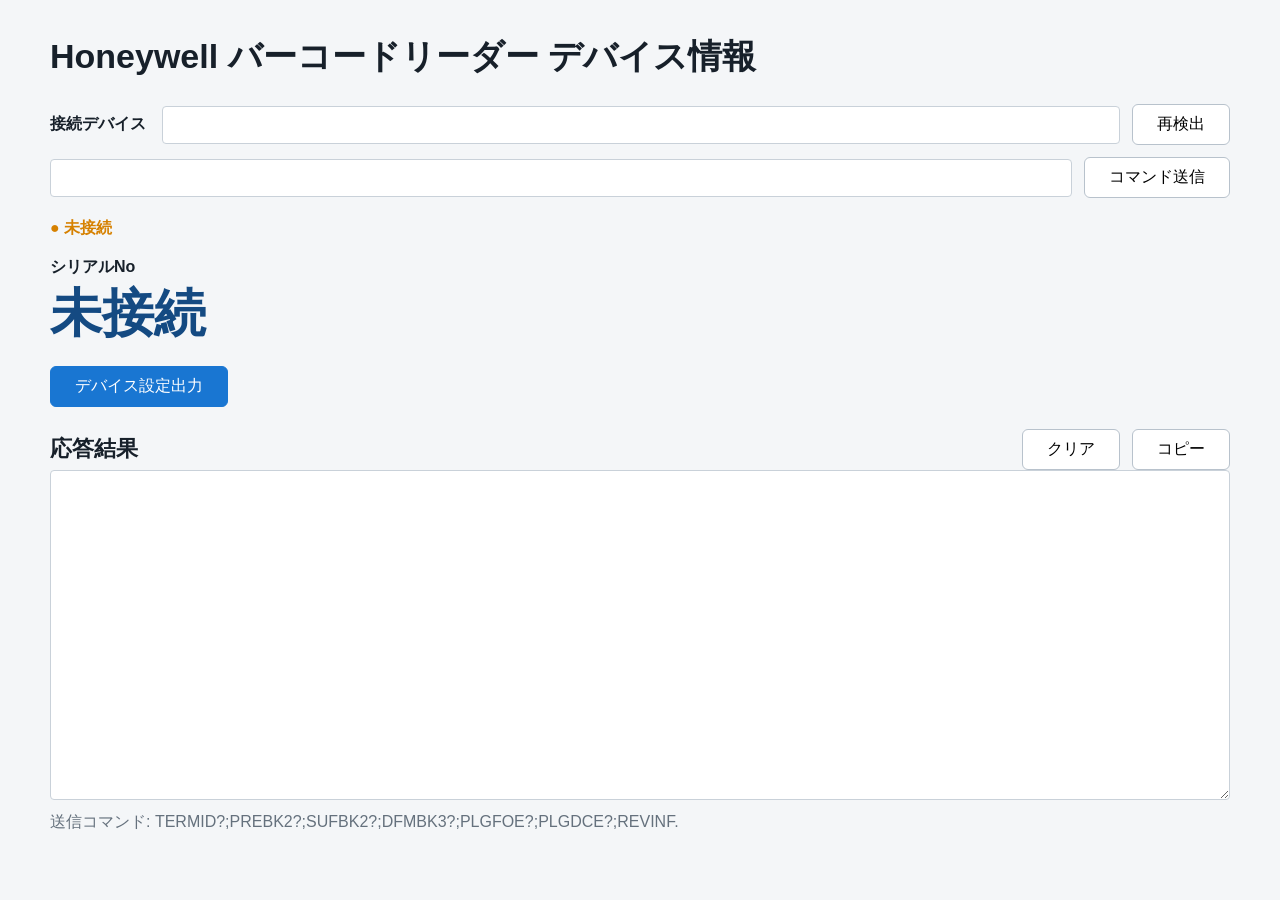
==== index.html @ 7662e3a4 "Add files via upload" ====
<!doctype html>
<html lang="ja">
<head>
  <meta charset="utf-8">
  <title>Honeywell バーコードリーダー デバイス情報</title>
  <style>
    body {
      font-family: "Yu Gothic UI", "Meiryo", sans-serif;
      margin: 0;
      background: #f4f6f8;
      color: #17202a;
    }

    main {
      max-width: 1180px;
      margin: 0 auto;
      padding: 34px 28px;
    }

    h1 {
      font-size: 34px;
      margin: 0 0 24px;
    }

    .row {
      display: flex;
      gap: 12px;
      align-items: center;
      margin: 12px 0;
    }

    label {
      font-weight: 700;
      min-width: 100px;
    }

    input {
      font-size: 17px;
      padding: 8px 10px;
      border: 1px solid #c9d1d9;
      border-radius: 4px;
    }

    input.command {
      flex: 1;
    }

    button {
      font-size: 16px;
      padding: 9px 24px;
      border: 1px solid #b8c2cc;
      border-radius: 6px;
      background: white;
      cursor: pointer;
    }

    button.primary {
      background: #1976d2;
      color: white;
      border-color: #1976d2;
    }

    button:disabled {
      opacity: .55;
      cursor: default;
    }

    .status {
      font-weight: 700;
      margin-top: 20px;
    }

    .ok {
      color: #159447;
    }

    .ng {
      color: #c62828;
    }

    .wait {
      color: #d68100;
    }

    .details {
      white-space: pre-wrap;
      color: #65717d;
      line-height: 1.45;
      margin: 8px 0 18px;
    }

    .serial-label {
      font-weight: 700;
      margin-top: 12px;
    }

    .serial {
      font-size: 52px;
      font-weight: 800;
      color: #144a82;
      line-height: 1.15;
      margin: 6px 0 22px;
    }

    .response-head {
      display: flex;
      align-items: center;
      gap: 12px;
      margin-top: 22px;
    }

    .response-head h2 {
      font-size: 22px;
      margin: 0;
      flex: 1;
    }

    textarea {
      width: 100%;
      height: 330px;
      box-sizing: border-box;
      font-family: Consolas, monospace;
      font-size: 17px;
      padding: 12px;
      border: 1px solid #c9d1d9;
      border-radius: 4px;
      background: white;
      white-space: pre;
      overflow: auto;
    }

    .note {
      color: #65717d;
      margin-top: 8px;
    }
  </style>
</head>
<body>
<main>
  <h1>Honeywell バーコードリーダー デバイス情報</h1>

  <div class="row">
    <label>接続デバイス</label>
    <input id="device" style="flex:1" readonly>
    <button id="detect">再検出</button>
  </div>

  <div class="row">
    <input id="command" class="command" autocomplete="off">
    <button id="send">コマンド送信</button>
  </div>

  <div id="status" class="status wait">● 未接続</div>
  <div id="details" class="details"></div>

  <div class="serial-label">シリアルNo</div>
  <div id="serial" class="serial">未接続</div>

  <button id="settings" class="primary">デバイス設定出力</button>

  <div class="response-head">
    <h2>応答結果</h2>
    <button id="clear">クリア</button>
    <button id="copy">コピー</button>
  </div>

  <textarea id="response" readonly></textarea>
  <div class="note">送信コマンド: TERMID?;PREBK2?;SUFBK2?;DFMBK3?;PLGFOE?;PLGDCE?;REVINF.</div>
</main>

<script>
const $ = id => document.getElementById(id);
const API_BASE = location.origin === "http://127.0.0.1:8765"
  ? ""
  : "http://127.0.0.1:8765";

function setBusy(busy) {
  $("detect").disabled = busy;
  $("send").disabled = busy;
  $("settings").disabled = busy;
}

function setStatus(text, className) {
  $("status").textContent = "● " + text;
  $("status").className = "status " + className;
}

function applyState(state) {
  $("device").value = state.deviceName || "";
  $("details").textContent = state.deviceDetails || "";
  $("serial").textContent = state.serialNumber || "未接続";
  setStatus(
    state.status || "未接続",
    state.connected ? "ok" : ((state.status || "").includes("待機") ? "wait" : "ng")
  );
  $("send").disabled = !state.connected;
  $("settings").disabled = !state.connected;
}

async function api(path, body) {
  setBusy(true);
  try {
    const method = body ? "POST" : "GET";
    const response = await fetch(path, {
      method,
      body
    });
    if (!response.ok) {
      throw new Error("HTTP " + response.status);
    }
    return await response.json();
  } catch (error) {
    $("device").value = "";
    $("details").textContent = "ローカルアプリとの通信に失敗しました。\n" + error.message;
    $("serial").textContent = "未接続";
    setStatus("通信エラー", "ng");
    throw error;
  } finally {
    setBusy(false);
  }
}

async function detect() {
  $("device").value = "";
  $("details").textContent = "デバイスを検索しています。";
  $("serial").textContent = "未接続";
  setStatus("デバイス検出中", "wait");
  const state = await api(API_BASE + "/api/detect");
  applyState(state);
}

async function settings() {
  const result = await api(API_BASE + "/api/settings", "");
  $("response").value = result.response || "";
  applyState(result.state);
}

async function send() {
  const command = $("command").value.trim();
  if (!command) {
    alert("送信するコマンドを入力してください。");
    return;
  }

  const result = await api(API_BASE + "/api/send", "command=" + encodeURIComponent(command));
  $("response").value = result.response || "";
  applyState(result.state);
}

$("detect").onclick = detect;
$("settings").onclick = settings;
$("send").onclick = send;
$("clear").onclick = () => $("response").value = "";
$("copy").onclick = () => navigator.clipboard.writeText($("response").value || "");
$("command").addEventListener("keydown", event => {
  if (event.key === "Enter") {
    send();
  }
});

fetch(API_BASE + "/api/state")
  .then(response => response.json())
  .then(applyState)
  .then(detect);
</script>
</body>
</html>
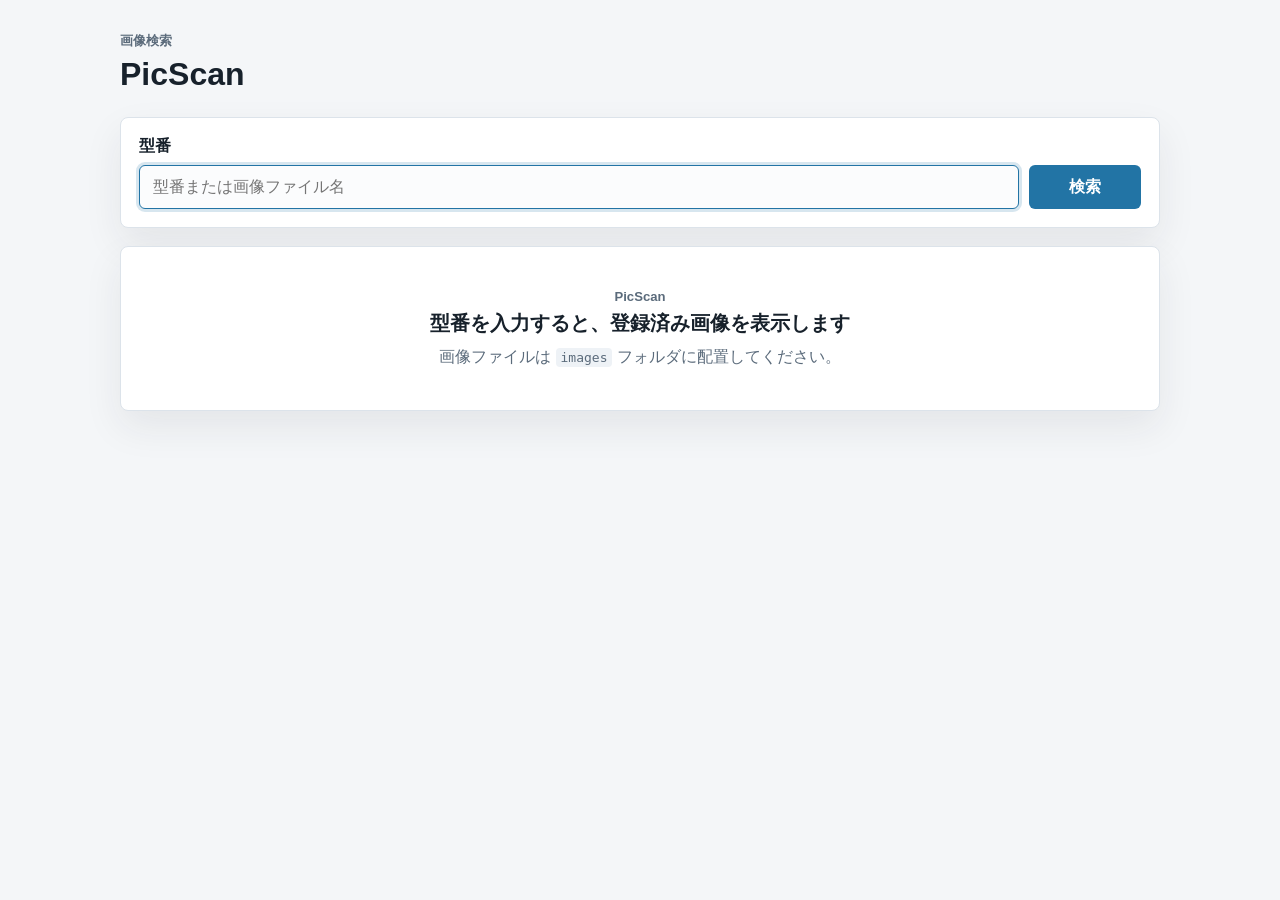
==== commit 938ae84a: "Add files via upload" ====
--- a/index.html
+++ b/index.html
@@ -1,267 +1,323 @@
 <!doctype html>
 <html lang="ja">
 <head>
-  <meta charset="utf-8">
-  <title>Honeywell バーコードリーダー デバイス情報</title>
-  <style>
-    body {
-      font-family: "Yu Gothic UI", "Meiryo", sans-serif;
-      margin: 0;
-      background: #f4f6f8;
-      color: #17202a;
-    }
-
-    main {
-      max-width: 1180px;
-      margin: 0 auto;
-      padding: 34px 28px;
-    }
-
-    h1 {
-      font-size: 34px;
-      margin: 0 0 24px;
-    }
-
-    .row {
-      display: flex;
-      gap: 12px;
-      align-items: center;
-      margin: 12px 0;
-    }
-
-    label {
-      font-weight: 700;
-      min-width: 100px;
-    }
-
-    input {
-      font-size: 17px;
-      padding: 8px 10px;
-      border: 1px solid #c9d1d9;
-      border-radius: 4px;
-    }
-
-    input.command {
-      flex: 1;
-    }
-
-    button {
-      font-size: 16px;
-      padding: 9px 24px;
-      border: 1px solid #b8c2cc;
-      border-radius: 6px;
-      background: white;
-      cursor: pointer;
-    }
-
-    button.primary {
-      background: #1976d2;
-      color: white;
-      border-color: #1976d2;
-    }
-
-    button:disabled {
-      opacity: .55;
-      cursor: default;
-    }
-
-    .status {
-      font-weight: 700;
-      margin-top: 20px;
-    }
-
-    .ok {
-      color: #159447;
-    }
-
-    .ng {
-      color: #c62828;
-    }
-
-    .wait {
-      color: #d68100;
-    }
-
-    .details {
-      white-space: pre-wrap;
-      color: #65717d;
-      line-height: 1.45;
-      margin: 8px 0 18px;
-    }
-
-    .serial-label {
-      font-weight: 700;
-      margin-top: 12px;
-    }
-
-    .serial {
-      font-size: 52px;
-      font-weight: 800;
-      color: #144a82;
-      line-height: 1.15;
-      margin: 6px 0 22px;
-    }
-
-    .response-head {
-      display: flex;
-      align-items: center;
-      gap: 12px;
-      margin-top: 22px;
-    }
-
-    .response-head h2 {
-      font-size: 22px;
-      margin: 0;
-      flex: 1;
-    }
-
-    textarea {
-      width: 100%;
-      height: 330px;
-      box-sizing: border-box;
-      font-family: Consolas, monospace;
-      font-size: 17px;
-      padding: 12px;
-      border: 1px solid #c9d1d9;
-      border-radius: 4px;
-      background: white;
-      white-space: pre;
-      overflow: auto;
-    }
-
-    .note {
-      color: #65717d;
-      margin-top: 8px;
-    }
-  </style>
+    <meta charset="utf-8">
+    <meta name="viewport" content="width=device-width, initial-scale=1">
+    <title>PicScan</title>
+    <style>
+        :root {
+            color-scheme: light;
+            font-family: "Segoe UI", "Yu Gothic UI", "Meiryo", sans-serif;
+            background: #f4f6f8;
+            color: #17212b;
+        }
+
+        * {
+            box-sizing: border-box;
+        }
+
+        body {
+            margin: 0;
+            min-height: 100vh;
+        }
+
+        .appShell {
+            width: min(1040px, calc(100% - 32px));
+            margin: 0 auto;
+            padding: 32px 0 48px;
+        }
+
+        .topBar {
+            margin-bottom: 24px;
+        }
+
+        .label {
+            margin: 0 0 6px;
+            color: #5b6b7b;
+            font-size: 0.82rem;
+            font-weight: 700;
+            letter-spacing: 0;
+        }
+
+        h1,
+        h2 {
+            margin: 0;
+            letter-spacing: 0;
+        }
+
+        h1 {
+            font-size: 2rem;
+        }
+
+        h2 {
+            font-size: 1.25rem;
+            line-height: 1.35;
+        }
+
+        .searchPanel,
+        .result,
+        .emptyState {
+            background: #ffffff;
+            border: 1px solid #dce3ea;
+            border-radius: 8px;
+            box-shadow: 0 16px 38px rgba(32, 43, 54, 0.08);
+        }
+
+        .searchPanel {
+            padding: 18px;
+            margin-bottom: 18px;
+        }
+
+        .searchPanel label {
+            display: block;
+            margin-bottom: 8px;
+            font-weight: 700;
+        }
+
+        .searchRow {
+            display: grid;
+            grid-template-columns: minmax(0, 1fr) 112px;
+            gap: 10px;
+        }
+
+        input,
+        button {
+            min-height: 44px;
+            border-radius: 6px;
+            font: inherit;
+        }
+
+        input {
+            width: 100%;
+            border: 1px solid #c7d1db;
+            padding: 0 13px;
+            background: #fbfcfd;
+        }
+
+        input:focus {
+            border-color: #2274a5;
+            box-shadow: 0 0 0 3px rgba(34, 116, 165, 0.18);
+            outline: none;
+        }
+
+        button,
+        .iconButton {
+            border: 0;
+            background: #2274a5;
+            color: #ffffff;
+            cursor: pointer;
+            font-weight: 700;
+        }
+
+        button:hover,
+        .iconButton:hover {
+            background: #185a82;
+        }
+
+        .result {
+            display: none;
+            overflow: hidden;
+        }
+
+        .result.isVisible {
+            display: block;
+        }
+
+        .resultHeader {
+            display: flex;
+            align-items: center;
+            justify-content: space-between;
+            gap: 16px;
+            padding: 18px;
+            border-bottom: 1px solid #dce3ea;
+        }
+
+        .iconButton {
+            display: inline-grid;
+            place-items: center;
+            flex: 0 0 40px;
+            width: 40px;
+            height: 40px;
+            border-radius: 6px;
+            text-decoration: none;
+            font-size: 1.25rem;
+        }
+
+        .imageFrame {
+            display: grid;
+            place-items: center;
+            min-height: 420px;
+            padding: 20px;
+            background:
+                linear-gradient(45deg, #eef2f6 25%, transparent 25%),
+                linear-gradient(-45deg, #eef2f6 25%, transparent 25%),
+                linear-gradient(45deg, transparent 75%, #eef2f6 75%),
+                linear-gradient(-45deg, transparent 75%, #eef2f6 75%);
+            background-color: #ffffff;
+            background-position: 0 0, 0 10px, 10px -10px, -10px 0;
+            background-size: 20px 20px;
+        }
+
+        .imageFrame img {
+            display: block;
+            max-width: 100%;
+            max-height: 70vh;
+            object-fit: contain;
+        }
+
+        .emptyState {
+            padding: 42px 24px;
+            text-align: center;
+        }
+
+        .emptyState.isHidden {
+            display: none;
+        }
+
+        .emptyState p:last-child {
+            margin: 10px 0 0;
+            color: #5b6b7b;
+        }
+
+        code {
+            padding: 2px 5px;
+            border-radius: 4px;
+            background: #eef2f6;
+        }
+
+        @media (max-width: 640px) {
+            .appShell {
+                width: min(100% - 20px, 1040px);
+                padding-top: 18px;
+            }
+
+            .searchRow {
+                grid-template-columns: 1fr;
+            }
+
+            .imageFrame {
+                min-height: 300px;
+                padding: 12px;
+            }
+        }
+    </style>
 </head>
 <body>
-<main>
-  <h1>Honeywell バーコードリーダー デバイス情報</h1>
-
-  <div class="row">
-    <label>接続デバイス</label>
-    <input id="device" style="flex:1" readonly>
-    <button id="detect">再検出</button>
-  </div>
-
-  <div class="row">
-    <input id="command" class="command" autocomplete="off">
-    <button id="send">コマンド送信</button>
-  </div>
-
-  <div id="status" class="status wait">● 未接続</div>
-  <div id="details" class="details"></div>
-
-  <div class="serial-label">シリアルNo</div>
-  <div id="serial" class="serial">未接続</div>
-
-  <button id="settings" class="primary">デバイス設定出力</button>
-
-  <div class="response-head">
-    <h2>応答結果</h2>
-    <button id="clear">クリア</button>
-    <button id="copy">コピー</button>
-  </div>
-
-  <textarea id="response" readonly></textarea>
-  <div class="note">送信コマンド: TERMID?;PREBK2?;SUFBK2?;DFMBK3?;PLGFOE?;PLGDCE?;REVINF.</div>
-</main>
-
-<script>
-const $ = id => document.getElementById(id);
-const API_BASE = location.origin === "http://127.0.0.1:8765"
-  ? ""
-  : "http://127.0.0.1:8765";
-
-function setBusy(busy) {
-  $("detect").disabled = busy;
-  $("send").disabled = busy;
-  $("settings").disabled = busy;
-}
-
-function setStatus(text, className) {
-  $("status").textContent = "● " + text;
-  $("status").className = "status " + className;
-}
-
-function applyState(state) {
-  $("device").value = state.deviceName || "";
-  $("details").textContent = state.deviceDetails || "";
-  $("serial").textContent = state.serialNumber || "未接続";
-  setStatus(
-    state.status || "未接続",
-    state.connected ? "ok" : ((state.status || "").includes("待機") ? "wait" : "ng")
-  );
-  $("send").disabled = !state.connected;
-  $("settings").disabled = !state.connected;
-}
-
-async function api(path, body) {
-  setBusy(true);
-  try {
-    const method = body ? "POST" : "GET";
-    const response = await fetch(path, {
-      method,
-      body
-    });
-    if (!response.ok) {
-      throw new Error("HTTP " + response.status);
-    }
-    return await response.json();
-  } catch (error) {
-    $("device").value = "";
-    $("details").textContent = "ローカルアプリとの通信に失敗しました。\n" + error.message;
-    $("serial").textContent = "未接続";
-    setStatus("通信エラー", "ng");
-    throw error;
-  } finally {
-    setBusy(false);
-  }
-}
-
-async function detect() {
-  $("device").value = "";
-  $("details").textContent = "デバイスを検索しています。";
-  $("serial").textContent = "未接続";
-  setStatus("デバイス検出中", "wait");
-  const state = await api(API_BASE + "/api/detect");
-  applyState(state);
-}
-
-async function settings() {
-  const result = await api(API_BASE + "/api/settings", "");
-  $("response").value = result.response || "";
-  applyState(result.state);
-}
-
-async function send() {
-  const command = $("command").value.trim();
-  if (!command) {
-    alert("送信するコマンドを入力してください。");
-    return;
-  }
-
-  const result = await api(API_BASE + "/api/send", "command=" + encodeURIComponent(command));
-  $("response").value = result.response || "";
-  applyState(result.state);
-}
-
-$("detect").onclick = detect;
-$("settings").onclick = settings;
-$("send").onclick = send;
-$("clear").onclick = () => $("response").value = "";
-$("copy").onclick = () => navigator.clipboard.writeText($("response").value || "");
-$("command").addEventListener("keydown", event => {
-  if (event.key === "Enter") {
-    send();
-  }
-});
-
-fetch(API_BASE + "/api/state")
-  .then(response => response.json())
-  .then(applyState)
-  .then(detect);
-</script>
+    <main class="appShell">
+        <header class="topBar">
+            <p class="label">画像検索</p>
+            <h1>PicScan</h1>
+        </header>
+
+        <form class="searchPanel" id="searchForm">
+            <label for="model">型番</label>
+            <div class="searchRow">
+                <input id="model" name="model" placeholder="型番または画像ファイル名" autocomplete="off" autofocus>
+                <button type="submit">検索</button>
+            </div>
+        </form>
+
+        <section class="result" id="result">
+            <div class="resultHeader">
+                <div>
+                    <p class="label">検索結果</p>
+                    <h2 id="resultTitle"></h2>
+                </div>
+                <a class="iconButton" id="downloadLink" href="#" download title="ダウンロード" aria-label="ダウンロード">↓</a>
+            </div>
+            <div class="imageFrame">
+                <img id="resultImage" src="" alt="">
+            </div>
+        </section>
+
+        <section class="emptyState" id="message">
+            <p class="label">PicScan</p>
+            <h2 id="messageTitle">型番を入力すると、登録済み画像を表示します</h2>
+            <p id="messageText">画像ファイルは <code>images</code> フォルダに配置してください。</p>
+        </section>
+    </main>
+
+    <script>
+        const form = document.getElementById("searchForm");
+        const modelInput = document.getElementById("model");
+        const result = document.getElementById("result");
+        const resultTitle = document.getElementById("resultTitle");
+        const resultImage = document.getElementById("resultImage");
+        const downloadLink = document.getElementById("downloadLink");
+        const message = document.getElementById("message");
+        const messageTitle = document.getElementById("messageTitle");
+        const messageText = document.getElementById("messageText");
+        const extensions = ["", ".jpg", ".jpeg", ".png", ".webp", ".gif", ".bmp", ".svg"];
+
+        function encodePathSegment(value) {
+            return value.split("/").map(encodeURIComponent).join("/");
+        }
+
+        function buildCandidates(modelNo) {
+            const hasExtension = /\.[a-z0-9]+$/i.test(modelNo);
+            const targets = hasExtension ? [modelNo] : extensions.map((extension) => `${modelNo}${extension}`);
+            return [...new Set(targets)].map((target) => ({
+                name: target,
+                url: `images/${encodePathSegment(target)}`
+            }));
+        }
+
+        function showMessage(title, text) {
+            result.classList.remove("isVisible");
+            message.classList.remove("isHidden");
+            messageTitle.textContent = title;
+            messageText.textContent = text;
+        }
+
+        function showImage(candidate) {
+            resultTitle.textContent = candidate.name;
+            resultImage.alt = candidate.name;
+            resultImage.src = candidate.url;
+            downloadLink.href = candidate.url;
+            downloadLink.download = candidate.name;
+            message.classList.add("isHidden");
+            result.classList.add("isVisible");
+        }
+
+        function tryLoad(candidates, index = 0) {
+            if (index >= candidates.length) {
+                showMessage(
+                    "該当する画像が見つかりません",
+                    "入力した型番と同じ名前の画像ファイルが images フォルダにあるか確認してください。"
+                );
+                return;
+            }
+
+            const candidate = candidates[index];
+            const probe = new Image();
+            probe.onload = () => showImage(candidate);
+            probe.onerror = () => tryLoad(candidates, index + 1);
+            probe.src = `${candidate.url}?v=${Date.now()}`;
+        }
+
+        function search(modelNo) {
+            const trimmed = modelNo.trim();
+            if (!trimmed) {
+                showMessage("型番を入力すると、登録済み画像を表示します", "画像ファイルは images フォルダに配置してください。");
+                return;
+            }
+
+            const params = new URLSearchParams(window.location.search);
+            params.set("model", trimmed);
+            window.history.replaceState(null, "", `${window.location.pathname}?${params.toString()}`);
+            tryLoad(buildCandidates(trimmed));
+        }
+
+        form.addEventListener("submit", (event) => {
+            event.preventDefault();
+            search(modelInput.value);
+        });
+
+        const initialModel = new URLSearchParams(window.location.search).get("model");
+        if (initialModel) {
+            modelInput.value = initialModel;
+            search(initialModel);
+        }
+    </script>
 </body>
 </html>
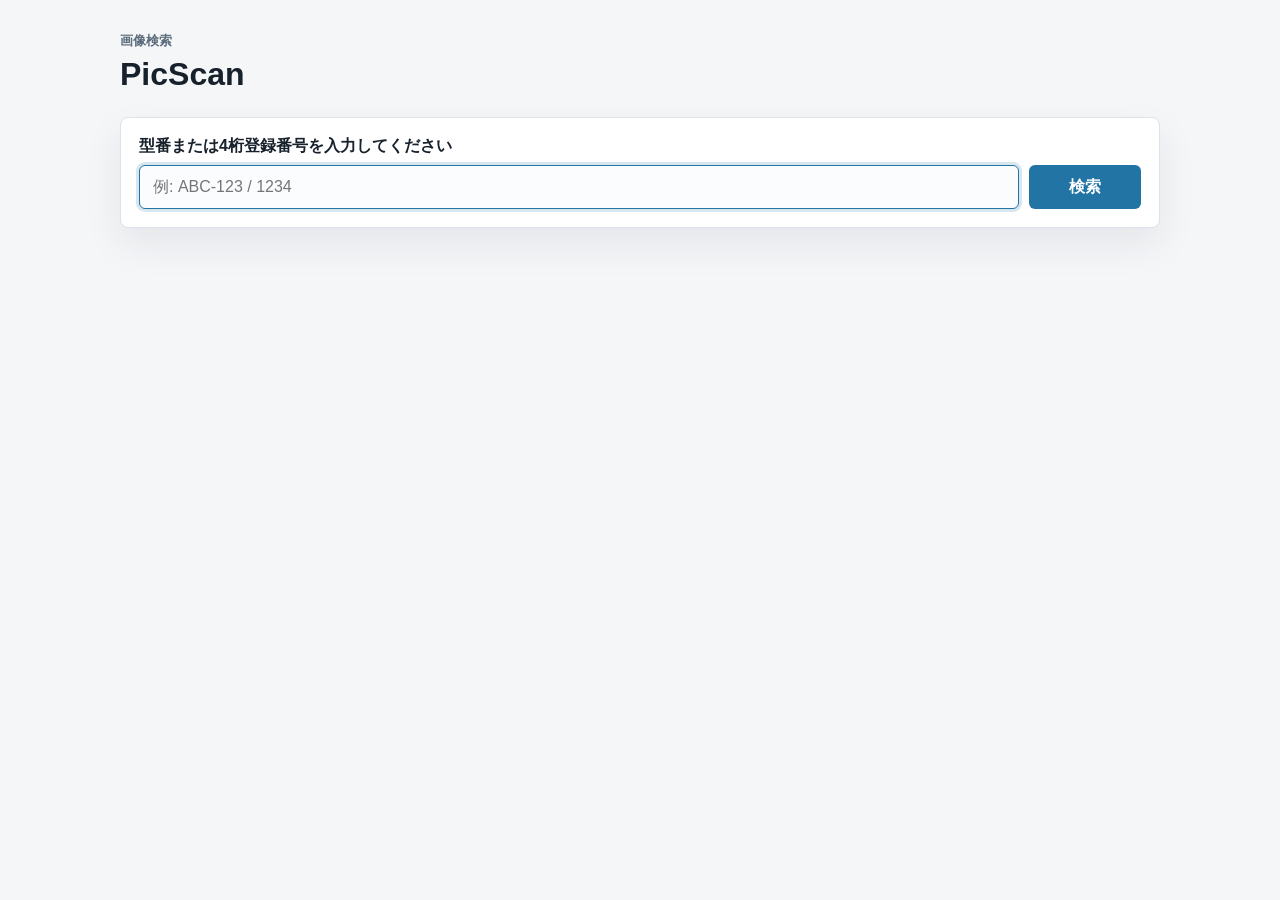
==== commit 1d2c7b51: "Add files via upload" ====
--- a/index.html
+++ b/index.html
@@ -100,8 +100,7 @@
             outline: none;
         }
 
-        button,
-        .iconButton {
+        button {
             border: 0;
             background: #2274a5;
             color: #ffffff;
@@ -109,8 +108,7 @@
             font-weight: 700;
         }
 
-        button:hover,
-        .iconButton:hover {
+        button:hover {
             background: #185a82;
         }
 
@@ -125,22 +123,50 @@
 
         .resultHeader {
             display: flex;
-            align-items: center;
+            align-items: flex-start;
             justify-content: space-between;
-            gap: 16px;
+            gap: 18px;
             padding: 18px;
             border-bottom: 1px solid #dce3ea;
         }
 
-        .iconButton {
-            display: inline-grid;
-            place-items: center;
-            flex: 0 0 40px;
-            width: 40px;
-            height: 40px;
-            border-radius: 6px;
-            text-decoration: none;
-            font-size: 1.25rem;
+        .resultComment {
+            max-width: min(54ch, 52%);
+            margin: 0;
+            color: #334455;
+            line-height: 1.55;
+            white-space: pre-wrap;
+            overflow-wrap: anywhere;
+            text-align: right;
+        }
+
+        .resultComment.isHidden {
+            display: none;
+        }
+
+        .imageGrid {
+            display: grid;
+            grid-template-columns: repeat(auto-fit, minmax(220px, 1fr));
+            gap: 14px;
+            padding: 18px;
+        }
+
+        .imageItem {
+            overflow: hidden;
+            border: 1px solid #dce3ea;
+            border-radius: 8px;
+            background: #ffffff;
+        }
+
+        .imageItem button {
+            display: block;
+            width: 100%;
+            min-height: 0;
+            padding: 0;
+            border: 0;
+            border-radius: 0;
+            background: transparent;
+            color: inherit;
         }
 
         .imageFrame {
@@ -158,6 +184,11 @@
             background-size: 20px 20px;
         }
 
+        .imageItem .imageFrame {
+            min-height: 220px;
+            padding: 12px;
+        }
+
         .imageFrame img {
             display: block;
             max-width: 100%;
@@ -165,6 +196,23 @@
             object-fit: contain;
         }
 
+        .imageItem button:hover .imageFrame {
+            box-shadow: inset 0 0 0 3px rgba(34, 116, 165, 0.22);
+        }
+
+        .imageComment {
+            margin: 0;
+            padding: 12px 14px;
+            color: #334455;
+            line-height: 1.55;
+            white-space: pre-wrap;
+            overflow-wrap: anywhere;
+        }
+
+        .imageComment:empty {
+            display: none;
+        }
+
         .emptyState {
             padding: 42px 24px;
             text-align: center;
@@ -177,6 +225,17 @@
         .emptyState p:last-child {
             margin: 10px 0 0;
             color: #5b6b7b;
+        }
+
+        .searchedModel {
+            margin: 0 0 10px;
+            color: #334455;
+            font-weight: 700;
+            overflow-wrap: anywhere;
+        }
+
+        .searchedModel:empty {
+            display: none;
         }
 
         code {
@@ -185,6 +244,74 @@
             background: #eef2f6;
         }
 
+        .lightbox {
+            position: fixed;
+            inset: 0;
+            z-index: 10;
+            display: grid;
+            place-items: center;
+            padding: 24px;
+            background: rgba(11, 18, 26, 0.78);
+        }
+
+        .lightbox.isHidden {
+            display: none;
+        }
+
+        .lightboxPanel {
+            width: min(100%, 1080px);
+            max-height: calc(100vh - 48px);
+            display: grid;
+            grid-template-rows: auto minmax(0, 1fr) auto;
+            overflow: hidden;
+            border-radius: 8px;
+            background: #ffffff;
+        }
+
+        .lightboxHeader {
+            display: flex;
+            align-items: center;
+            justify-content: space-between;
+            gap: 12px;
+            padding: 12px 14px;
+            border-bottom: 1px solid #dce3ea;
+        }
+
+        .lightboxHeader p {
+            margin: 0;
+            font-weight: 700;
+            overflow-wrap: anywhere;
+        }
+
+        .lightboxClose {
+            min-height: 36px;
+            width: 44px;
+            padding: 0;
+            font-size: 1.25rem;
+        }
+
+        .lightboxImageWrap {
+            display: grid;
+            place-items: center;
+            min-height: 0;
+            background: #101820;
+        }
+
+        .lightboxImageWrap img {
+            display: block;
+            max-width: 100%;
+            max-height: calc(100vh - 180px);
+            object-fit: contain;
+        }
+
+        .lightboxComment {
+            margin: 0;
+            padding: 12px 14px;
+            line-height: 1.55;
+            white-space: pre-wrap;
+            overflow-wrap: anywhere;
+        }
+
         @media (max-width: 640px) {
             .appShell {
                 width: min(100% - 20px, 1040px);
@@ -198,6 +325,21 @@
             .imageFrame {
                 min-height: 300px;
                 padding: 12px;
+            }
+
+            .imageGrid {
+                grid-template-columns: 1fr;
+                padding: 12px;
+            }
+
+            .resultHeader {
+                display: block;
+            }
+
+            .resultComment {
+                max-width: none;
+                margin-top: 10px;
+                text-align: left;
             }
         }
     </style>
@@ -210,9 +352,9 @@
         </header>
 
         <form class="searchPanel" id="searchForm">
-            <label for="model">型番</label>
+            <label for="model">型番または4桁登録番号を入力してください</label>
             <div class="searchRow">
-                <input id="model" name="model" placeholder="型番または画像ファイル名" autocomplete="off" autofocus>
+                <input id="model" name="model" placeholder="例: ABC-123 / 1234" autocomplete="off" autofocus>
                 <button type="submit">検索</button>
             </div>
         </form>
@@ -223,18 +365,30 @@
                     <p class="label">検索結果</p>
                     <h2 id="resultTitle"></h2>
                 </div>
-                <a class="iconButton" id="downloadLink" href="#" download title="ダウンロード" aria-label="ダウンロード">↓</a>
+                <p class="resultComment isHidden" id="resultComment"></p>
             </div>
-            <div class="imageFrame">
-                <img id="resultImage" src="" alt="">
+            <div class="imageGrid" id="imageGrid"></div>
+        </section>
+
+        <section class="emptyState isHidden" id="message">
+            <p class="label">PicScan</p>
+            <p class="searchedModel" id="messageModel"></p>
+            <h2 id="messageTitle"></h2>
+            <p id="messageText"></p>
+        </section>
+
+        <div class="lightbox isHidden" id="lightbox" role="dialog" aria-modal="true" aria-labelledby="lightboxTitle">
+            <div class="lightboxPanel">
+                <div class="lightboxHeader">
+                    <p id="lightboxTitle"></p>
+                    <button class="lightboxClose" id="lightboxClose" type="button" aria-label="閉じる">×</button>
+                </div>
+                <div class="lightboxImageWrap">
+                    <img id="lightboxImage" src="" alt="">
+                </div>
+                <p class="lightboxComment" id="lightboxComment"></p>
             </div>
-        </section>
-
-        <section class="emptyState" id="message">
-            <p class="label">PicScan</p>
-            <h2 id="messageTitle">型番を入力すると、登録済み画像を表示します</h2>
-            <p id="messageText">画像ファイルは <code>images</code> フォルダに配置してください。</p>
-        </section>
+        </div>
     </main>
 
     <script>
@@ -242,11 +396,17 @@
         const modelInput = document.getElementById("model");
         const result = document.getElementById("result");
         const resultTitle = document.getElementById("resultTitle");
-        const resultImage = document.getElementById("resultImage");
-        const downloadLink = document.getElementById("downloadLink");
+        const resultComment = document.getElementById("resultComment");
+        const imageGrid = document.getElementById("imageGrid");
         const message = document.getElementById("message");
+        const messageModel = document.getElementById("messageModel");
         const messageTitle = document.getElementById("messageTitle");
         const messageText = document.getElementById("messageText");
+        const lightbox = document.getElementById("lightbox");
+        const lightboxTitle = document.getElementById("lightboxTitle");
+        const lightboxImage = document.getElementById("lightboxImage");
+        const lightboxComment = document.getElementById("lightboxComment");
+        const lightboxClose = document.getElementById("lightboxClose");
         const extensions = ["", ".jpg", ".jpeg", ".png", ".webp", ".gif", ".bmp", ".svg"];
 
         function encodePathSegment(value) {
@@ -262,50 +422,192 @@
             }));
         }
 
-        function showMessage(title, text) {
+        async function loadComments() {
+            try {
+                const response = await fetch(`comments.json?v=${Date.now()}`);
+                if (!response.ok) {
+                    return {};
+                }
+                const body = await response.json();
+                return body && typeof body === "object" ? body : {};
+            } catch (error) {
+                return {};
+            }
+        }
+
+        async function loadCatalog() {
+            try {
+                const response = await fetch(`catalog.json?v=${Date.now()}`);
+                if (!response.ok) {
+                    return [];
+                }
+                const body = await response.json();
+                return normalizeCatalog(body);
+            } catch (error) {
+                return [];
+            }
+        }
+
+        function normalizeCatalog(catalog) {
+            const source = Array.isArray(catalog)
+                ? catalog
+                : Array.isArray(catalog?.records)
+                    ? catalog.records
+                    : [];
+            const merged = [];
+            source
+                .map((record) => ({
+                    name: String(record?.name || "").trim(),
+                    numbers: Array.isArray(record?.numbers)
+                        ? record.numbers.map((number) => String(number).trim()).filter(Boolean)
+                        : [],
+                    images: Array.isArray(record?.images)
+                        ? record.images.slice(0, 6).map((image) => ({
+                            file: String(image?.file || image?.name || "").trim(),
+                            comment: typeof image?.comment === "string" ? image.comment : ""
+                        })).filter((image) => image.file)
+                        : []
+                }))
+                .filter((record) => record.name && record.images.length)
+                .forEach((record) => {
+                    const existing = merged.find((item) => item.name.toLowerCase() === record.name.toLowerCase());
+                    if (!existing) {
+                        merged.push(record);
+                        return;
+                    }
+                    existing.numbers = [...new Set([...existing.numbers, ...record.numbers])];
+                    record.images.forEach((image) => {
+                        if (existing.images.length < 6 && !existing.images.some((item) => item.file === image.file)) {
+                            existing.images.push(image);
+                        }
+                    });
+                });
+            return merged;
+        }
+
+        function readComment(comments, fileName) {
+            const value = comments[`images/${fileName}`] ?? comments[fileName] ?? "";
+            if (typeof value === "string") {
+                return value;
+            }
+            return value && typeof value.comment === "string" ? value.comment : "";
+        }
+
+        function showMessage(title, text, searchedModel = "") {
             result.classList.remove("isVisible");
             message.classList.remove("isHidden");
+            messageModel.textContent = searchedModel ? `入力値: ${searchedModel}` : "";
             messageTitle.textContent = title;
             messageText.textContent = text;
         }
 
-        function showImage(candidate) {
-            resultTitle.textContent = candidate.name;
-            resultImage.alt = candidate.name;
-            resultImage.src = candidate.url;
-            downloadLink.href = candidate.url;
-            downloadLink.download = candidate.name;
+        function imageUrl(fileName) {
+            return `images/${encodePathSegment(fileName)}`;
+        }
+
+        function openLightbox(title, src, comment) {
+            lightboxTitle.textContent = title;
+            lightboxImage.src = src;
+            lightboxImage.alt = title;
+            lightboxComment.textContent = comment || "";
+            lightbox.classList.remove("isHidden");
+        }
+
+        function closeLightbox() {
+            lightbox.classList.add("isHidden");
+            lightboxImage.removeAttribute("src");
+            lightboxImage.alt = "";
+        }
+
+        function showRecord(record, comments, searchedModel = "") {
+            resultTitle.textContent = record.name;
+            const recordComments = [...new Set(record.images
+                .map((image) => image.comment || readComment(comments, image.file))
+                .map((comment) => comment.trim())
+                .filter(Boolean))];
+            resultComment.textContent = recordComments.join("\n");
+            resultComment.classList.toggle("isHidden", !recordComments.length);
+            imageGrid.textContent = "";
+            record.images.slice(0, 6).forEach((image) => {
+                const item = document.createElement("article");
+                item.className = "imageItem";
+
+                const button = document.createElement("button");
+                button.type = "button";
+
+                const frame = document.createElement("div");
+                frame.className = "imageFrame";
+
+                const img = document.createElement("img");
+                img.alt = `${record.name} ${image.file}`;
+                const src = imageUrl(image.file);
+                img.src = src;
+
+                const comment = document.createElement("p");
+                comment.className = "imageComment";
+                comment.textContent = image.comment || readComment(comments, image.file);
+
+                frame.appendChild(img);
+                button.appendChild(frame);
+                button.addEventListener("click", () => openLightbox(img.alt, src, comment.textContent));
+                item.appendChild(button);
+                imageGrid.appendChild(item);
+            });
             message.classList.add("isHidden");
             result.classList.add("isVisible");
-        }
-
-        function tryLoad(candidates, index = 0) {
+            modelInput.value = "";
+        }
+
+        function findRecord(catalog, query) {
+            const normalized = query.trim().toLowerCase();
+            return catalog.find((record) => record.name.toLowerCase() === normalized)
+                || catalog.find((record) => record.numbers.some((number) => number === query.trim()));
+        }
+
+        function showLegacyImage(candidate, comments) {
+            showRecord({
+                name: candidate.name.replace(/\.[^.]+$/, ""),
+                numbers: [],
+                images: [{ file: candidate.name, comment: readComment(comments, candidate.name) }]
+            }, comments);
+        }
+
+        function tryLoad(candidates, searchedModel, comments, index = 0) {
             if (index >= candidates.length) {
                 showMessage(
-                    "該当する画像が見つかりません",
-                    "入力した型番と同じ名前の画像ファイルが images フォルダにあるか確認してください。"
+                    "該当する画像がありません",
+                    "型番、4桁登録番号、または同じ名前の画像ファイルが登録されているか確認してください。",
+                    searchedModel
                 );
+                modelInput.value = "";
                 return;
             }
 
             const candidate = candidates[index];
             const probe = new Image();
-            probe.onload = () => showImage(candidate);
-            probe.onerror = () => tryLoad(candidates, index + 1);
+            probe.onload = () => showLegacyImage(candidate, comments);
+            probe.onerror = () => tryLoad(candidates, searchedModel, comments, index + 1);
             probe.src = `${candidate.url}?v=${Date.now()}`;
         }
 
-        function search(modelNo) {
+        async function search(modelNo) {
             const trimmed = modelNo.trim();
             if (!trimmed) {
-                showMessage("型番を入力すると、登録済み画像を表示します", "画像ファイルは images フォルダに配置してください。");
+                result.classList.remove("isVisible");
+                message.classList.add("isHidden");
                 return;
             }
 
             const params = new URLSearchParams(window.location.search);
             params.set("model", trimmed);
             window.history.replaceState(null, "", `${window.location.pathname}?${params.toString()}`);
-            tryLoad(buildCandidates(trimmed));
+            const [catalog, comments] = await Promise.all([loadCatalog(), loadComments()]);
+            const record = findRecord(catalog, trimmed);
+            if (record) {
+                showRecord(record, comments, trimmed);
+                return;
+            }
+            tryLoad(buildCandidates(trimmed), trimmed, comments);
         }
 
         form.addEventListener("submit", (event) => {
@@ -313,6 +615,18 @@
             search(modelInput.value);
         });
 
+        lightboxClose.addEventListener("click", closeLightbox);
+        lightbox.addEventListener("click", (event) => {
+            if (event.target === lightbox) {
+                closeLightbox();
+            }
+        });
+        window.addEventListener("keydown", (event) => {
+            if (event.key === "Escape") {
+                closeLightbox();
+            }
+        });
+
         const initialModel = new URLSearchParams(window.location.search).get("model");
         if (initialModel) {
             modelInput.value = initialModel;
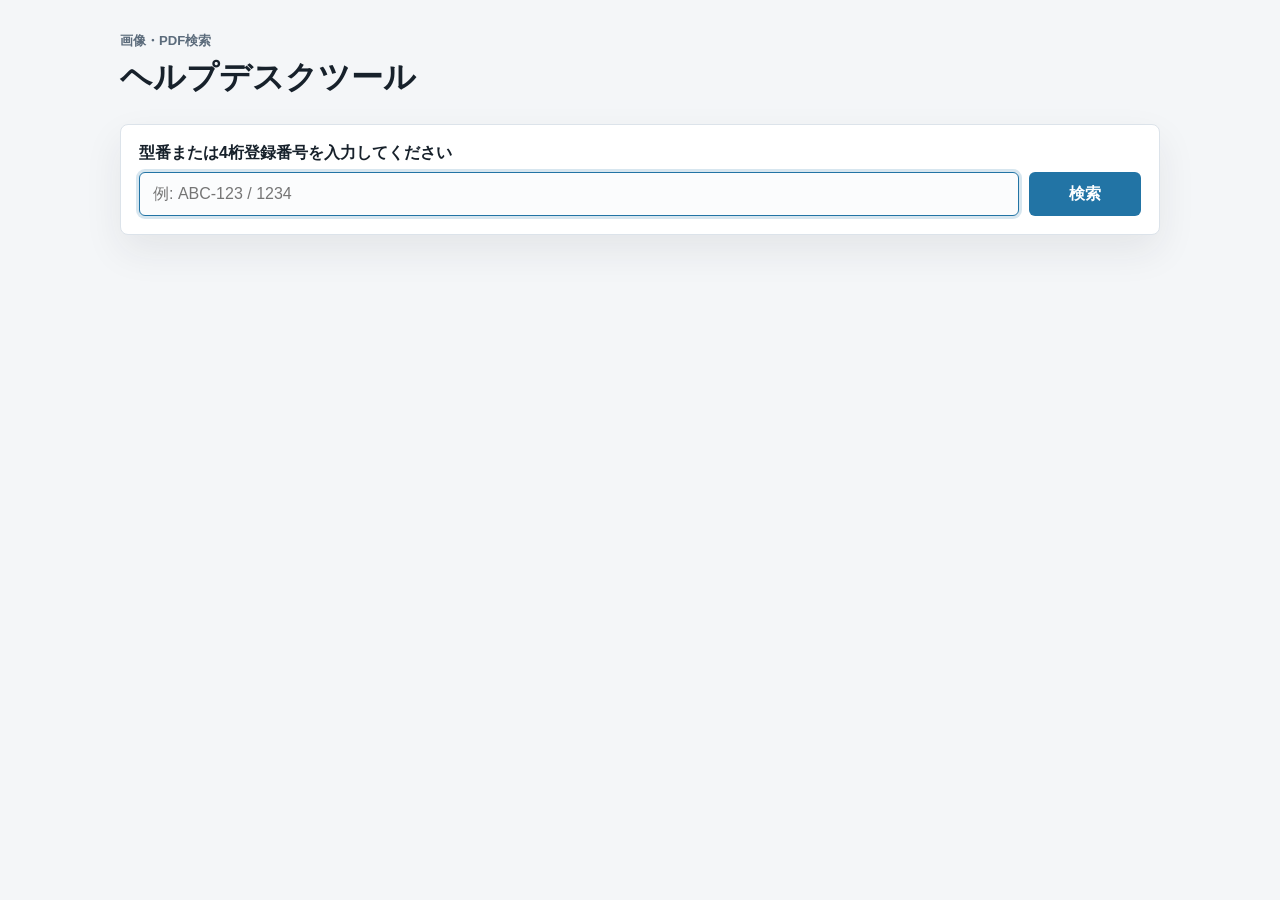
==== commit 96098a6b: "Add files via upload" ====
--- a/index.html
+++ b/index.html
@@ -3,7 +3,7 @@
 <head>
     <meta charset="utf-8">
     <meta name="viewport" content="width=device-width, initial-scale=1">
-    <title>PicScan</title>
+    <title>ヘルプデスクツール</title>
     <style>
         :root {
             color-scheme: light;
@@ -122,25 +122,27 @@
         }
 
         .resultHeader {
-            display: flex;
-            align-items: flex-start;
-            justify-content: space-between;
+            display: grid;
+            grid-template-columns: minmax(180px, 0.8fr) minmax(260px, 1.2fr) minmax(120px, 0.6fr);
+            align-items: start;
             gap: 18px;
             padding: 18px;
             border-bottom: 1px solid #dce3ea;
         }
 
+        .resultCommentBlock {
+            grid-column: 2;
+        }
+
         .resultComment {
-            max-width: min(54ch, 52%);
             margin: 0;
             color: #334455;
             line-height: 1.55;
             white-space: pre-wrap;
             overflow-wrap: anywhere;
-            text-align: right;
-        }
-
-        .resultComment.isHidden {
+        }
+
+        .resultCommentBlock.isHidden {
             display: none;
         }
 
@@ -196,6 +198,26 @@
             object-fit: contain;
         }
 
+        .pdfFilePreview {
+            display: grid;
+            gap: 10px;
+            place-items: center;
+            color: #334455;
+            text-align: center;
+            overflow-wrap: anywhere;
+        }
+
+        .pdfFilePreview strong {
+            display: grid;
+            place-items: center;
+            width: 88px;
+            height: 112px;
+            border-radius: 6px;
+            background: #c62828;
+            color: #ffffff;
+            font-size: 1.2rem;
+        }
+
         .imageItem button:hover .imageFrame {
             box-shadow: inset 0 0 0 3px rgba(34, 116, 165, 0.22);
         }
@@ -304,6 +326,25 @@
             object-fit: contain;
         }
 
+        .lightboxImageWrap iframe {
+            width: 100%;
+            height: calc(100vh - 180px);
+            min-height: 420px;
+            border: 0;
+            background: #ffffff;
+        }
+
+        .lightboxImageWrap .isHidden,
+        .lightboxOpenLink.isHidden {
+            display: none;
+        }
+
+        .lightboxOpenLink {
+            color: #2274a5;
+            font-weight: 700;
+            white-space: nowrap;
+        }
+
         .lightboxComment {
             margin: 0;
             padding: 12px 14px;
@@ -336,10 +377,8 @@
                 display: block;
             }
 
-            .resultComment {
-                max-width: none;
+            .resultCommentBlock {
                 margin-top: 10px;
-                text-align: left;
             }
         }
     </style>
@@ -347,8 +386,8 @@
 <body>
     <main class="appShell">
         <header class="topBar">
-            <p class="label">画像検索</p>
-            <h1>PicScan</h1>
+            <p class="label">画像・PDF検索</p>
+            <h1>ヘルプデスクツール</h1>
         </header>
 
         <form class="searchPanel" id="searchForm">
@@ -365,13 +404,16 @@
                     <p class="label">検索結果</p>
                     <h2 id="resultTitle"></h2>
                 </div>
-                <p class="resultComment isHidden" id="resultComment"></p>
+                <div class="resultCommentBlock isHidden" id="resultCommentBlock">
+                    <p class="label">コメント</p>
+                    <p class="resultComment" id="resultComment"></p>
+                </div>
             </div>
             <div class="imageGrid" id="imageGrid"></div>
         </section>
 
         <section class="emptyState isHidden" id="message">
-            <p class="label">PicScan</p>
+            <p class="label">ヘルプデスクツール</p>
             <p class="searchedModel" id="messageModel"></p>
             <h2 id="messageTitle"></h2>
             <p id="messageText"></p>
@@ -381,10 +423,12 @@
             <div class="lightboxPanel">
                 <div class="lightboxHeader">
                     <p id="lightboxTitle"></p>
+                    <a class="lightboxOpenLink isHidden" id="lightboxOpenLink" target="_blank" rel="noopener">PDFを別画面で開く</a>
                     <button class="lightboxClose" id="lightboxClose" type="button" aria-label="閉じる">×</button>
                 </div>
                 <div class="lightboxImageWrap">
                     <img id="lightboxImage" src="" alt="">
+                    <iframe id="lightboxPdf" class="isHidden" title="PDFプレビュー"></iframe>
                 </div>
                 <p class="lightboxComment" id="lightboxComment"></p>
             </div>
@@ -396,6 +440,7 @@
         const modelInput = document.getElementById("model");
         const result = document.getElementById("result");
         const resultTitle = document.getElementById("resultTitle");
+        const resultCommentBlock = document.getElementById("resultCommentBlock");
         const resultComment = document.getElementById("resultComment");
         const imageGrid = document.getElementById("imageGrid");
         const message = document.getElementById("message");
@@ -405,9 +450,11 @@
         const lightbox = document.getElementById("lightbox");
         const lightboxTitle = document.getElementById("lightboxTitle");
         const lightboxImage = document.getElementById("lightboxImage");
+        const lightboxPdf = document.getElementById("lightboxPdf");
+        const lightboxOpenLink = document.getElementById("lightboxOpenLink");
         const lightboxComment = document.getElementById("lightboxComment");
         const lightboxClose = document.getElementById("lightboxClose");
-        const extensions = ["", ".jpg", ".jpeg", ".png", ".webp", ".gif", ".bmp", ".svg"];
+        const extensions = ["", ".jpg", ".jpeg", ".png", ".webp", ".gif", ".bmp", ".svg", ".pdf"];
 
         function encodePathSegment(value) {
             return value.split("/").map(encodeURIComponent).join("/");
@@ -458,9 +505,11 @@
             source
                 .map((record) => ({
                     name: String(record?.name || "").trim(),
+                    title: String(record?.title || record?.displayName || "").trim(),
                     numbers: Array.isArray(record?.numbers)
                         ? record.numbers.map((number) => String(number).trim()).filter(Boolean)
                         : [],
+                    comment: typeof record?.comment === "string" ? record.comment : "",
                     images: Array.isArray(record?.images)
                         ? record.images.slice(0, 6).map((image) => ({
                             file: String(image?.file || image?.name || "").trim(),
@@ -470,10 +519,23 @@
                 }))
                 .filter((record) => record.name && record.images.length)
                 .forEach((record) => {
+                    if (!record.comment) {
+                        record.comment = record.images.find((image) => image.comment)?.comment || "";
+                    }
+                    if (!record.title) {
+                        record.title = record.name;
+                    }
+                    record.images = record.images.map((image) => ({ file: image.file }));
                     const existing = merged.find((item) => item.name.toLowerCase() === record.name.toLowerCase());
                     if (!existing) {
                         merged.push(record);
                         return;
+                    }
+                    if (!existing.comment && record.comment) {
+                        existing.comment = record.comment;
+                    }
+                    if ((!existing.title || existing.title === existing.name) && record.title) {
+                        existing.title = record.title;
                     }
                     existing.numbers = [...new Set([...existing.numbers, ...record.numbers])];
                     record.images.forEach((image) => {
@@ -505,10 +567,27 @@
             return `images/${encodePathSegment(fileName)}`;
         }
 
-        function openLightbox(title, src, comment) {
+        function isPdfFile(fileName) {
+            return /\.pdf(?:$|[?#])/i.test(String(fileName || ""));
+        }
+
+        function openLightbox(title, src, comment, fileName = src) {
             lightboxTitle.textContent = title;
-            lightboxImage.src = src;
-            lightboxImage.alt = title;
+            const showPdf = isPdfFile(fileName);
+            lightboxImage.classList.toggle("isHidden", showPdf);
+            lightboxPdf.classList.toggle("isHidden", !showPdf);
+            lightboxOpenLink.classList.toggle("isHidden", !showPdf);
+            if (showPdf) {
+                lightboxImage.removeAttribute("src");
+                lightboxImage.alt = "";
+                lightboxPdf.src = src;
+                lightboxOpenLink.href = src;
+            } else {
+                lightboxPdf.removeAttribute("src");
+                lightboxOpenLink.removeAttribute("href");
+                lightboxImage.src = src;
+                lightboxImage.alt = title;
+            }
             lightboxComment.textContent = comment || "";
             lightbox.classList.remove("isHidden");
         }
@@ -517,16 +596,21 @@
             lightbox.classList.add("isHidden");
             lightboxImage.removeAttribute("src");
             lightboxImage.alt = "";
+            lightboxPdf.removeAttribute("src");
+            lightboxOpenLink.removeAttribute("href");
         }
 
         function showRecord(record, comments, searchedModel = "") {
-            resultTitle.textContent = record.name;
-            const recordComments = [...new Set(record.images
-                .map((image) => image.comment || readComment(comments, image.file))
-                .map((comment) => comment.trim())
+            const displayTitle = record.title || record.name;
+            resultTitle.textContent = displayTitle;
+            const recordComments = [...new Set([
+                record.comment,
+                ...record.images.map((image) => image.comment || readComment(comments, image.file))
+            ]
+                .map((comment) => String(comment || "").trim())
                 .filter(Boolean))];
             resultComment.textContent = recordComments.join("\n");
-            resultComment.classList.toggle("isHidden", !recordComments.length);
+            resultCommentBlock.classList.toggle("isHidden", !recordComments.length);
             imageGrid.textContent = "";
             record.images.slice(0, 6).forEach((image) => {
                 const item = document.createElement("article");
@@ -538,18 +622,29 @@
                 const frame = document.createElement("div");
                 frame.className = "imageFrame";
 
-                const img = document.createElement("img");
-                img.alt = `${record.name} ${image.file}`;
                 const src = imageUrl(image.file);
-                img.src = src;
-
-                const comment = document.createElement("p");
-                comment.className = "imageComment";
-                comment.textContent = image.comment || readComment(comments, image.file);
-
-                frame.appendChild(img);
+                const previewTitle = `${displayTitle} ${image.file}`;
+                let previewElement;
+                if (isPdfFile(image.file)) {
+                    previewElement = document.createElement("div");
+                    previewElement.className = "pdfFilePreview";
+                    const badge = document.createElement("strong");
+                    badge.textContent = "PDF";
+                    const fileLabel = document.createElement("span");
+                    fileLabel.textContent = image.file;
+                    previewElement.appendChild(badge);
+                    previewElement.appendChild(fileLabel);
+                } else {
+                    previewElement = document.createElement("img");
+                    previewElement.alt = previewTitle;
+                    previewElement.src = src;
+                }
+
+                const commentText = record.comment || image.comment || readComment(comments, image.file);
+
+                frame.appendChild(previewElement);
                 button.appendChild(frame);
-                button.addEventListener("click", () => openLightbox(img.alt, src, comment.textContent));
+                button.addEventListener("click", () => openLightbox(previewTitle, src, commentText, image.file));
                 item.appendChild(button);
                 imageGrid.appendChild(item);
             });
@@ -567,6 +662,7 @@
         function showLegacyImage(candidate, comments) {
             showRecord({
                 name: candidate.name.replace(/\.[^.]+$/, ""),
+                title: candidate.name.replace(/\.[^.]+$/, ""),
                 numbers: [],
                 images: [{ file: candidate.name, comment: readComment(comments, candidate.name) }]
             }, comments);
@@ -575,8 +671,8 @@
         function tryLoad(candidates, searchedModel, comments, index = 0) {
             if (index >= candidates.length) {
                 showMessage(
-                    "該当する画像がありません",
-                    "型番、4桁登録番号、または同じ名前の画像ファイルが登録されているか確認してください。",
+                    "該当するファイルがありません",
+                    "型番、4桁登録番号、または同じ名前の画像・PDFファイルが登録されているか確認してください。",
                     searchedModel
                 );
                 modelInput.value = "";
@@ -584,6 +680,18 @@
             }
 
             const candidate = candidates[index];
+            if (isPdfFile(candidate.name)) {
+                fetch(`${candidate.url}?v=${Date.now()}`, { method: "HEAD" })
+                    .then((response) => {
+                        if (response.ok) {
+                            showLegacyImage(candidate, comments);
+                        } else {
+                            tryLoad(candidates, searchedModel, comments, index + 1);
+                        }
+                    })
+                    .catch(() => tryLoad(candidates, searchedModel, comments, index + 1));
+                return;
+            }
             const probe = new Image();
             probe.onload = () => showLegacyImage(candidate, comments);
             probe.onerror = () => tryLoad(candidates, searchedModel, comments, index + 1);
